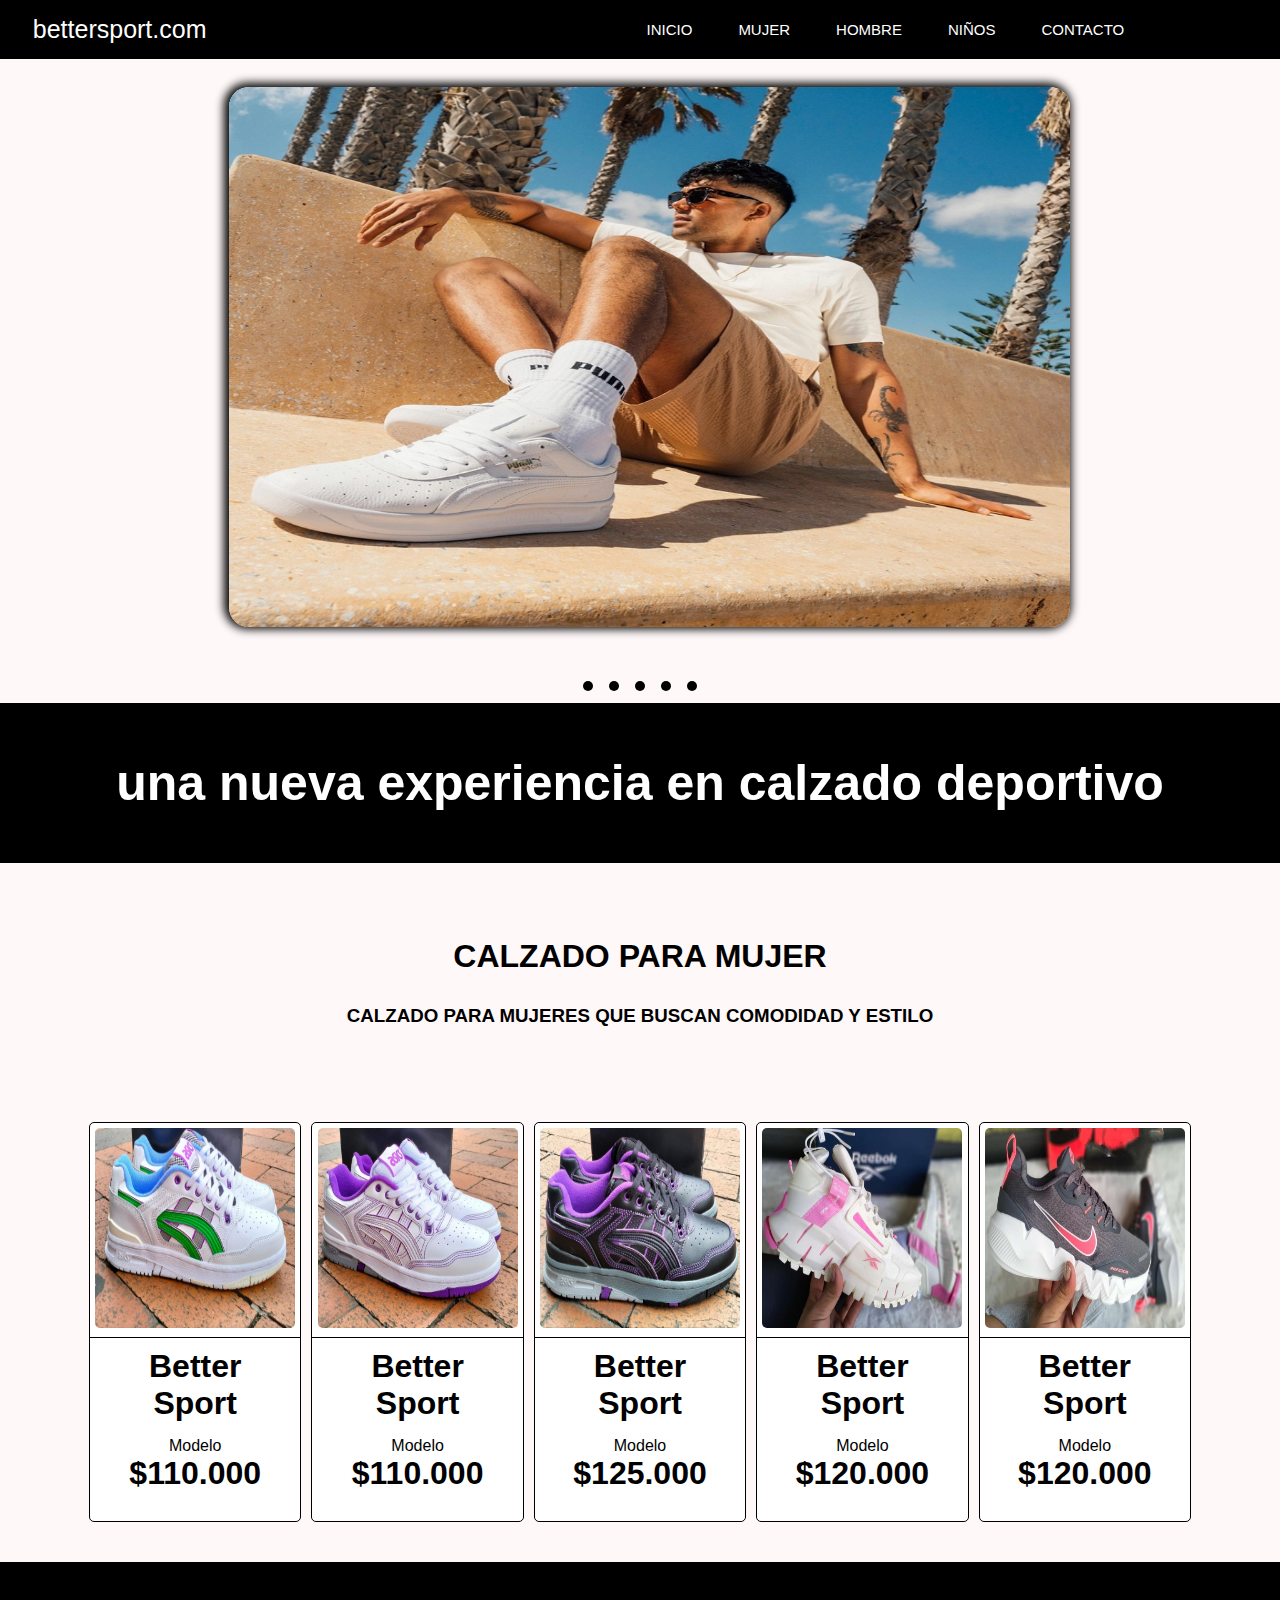
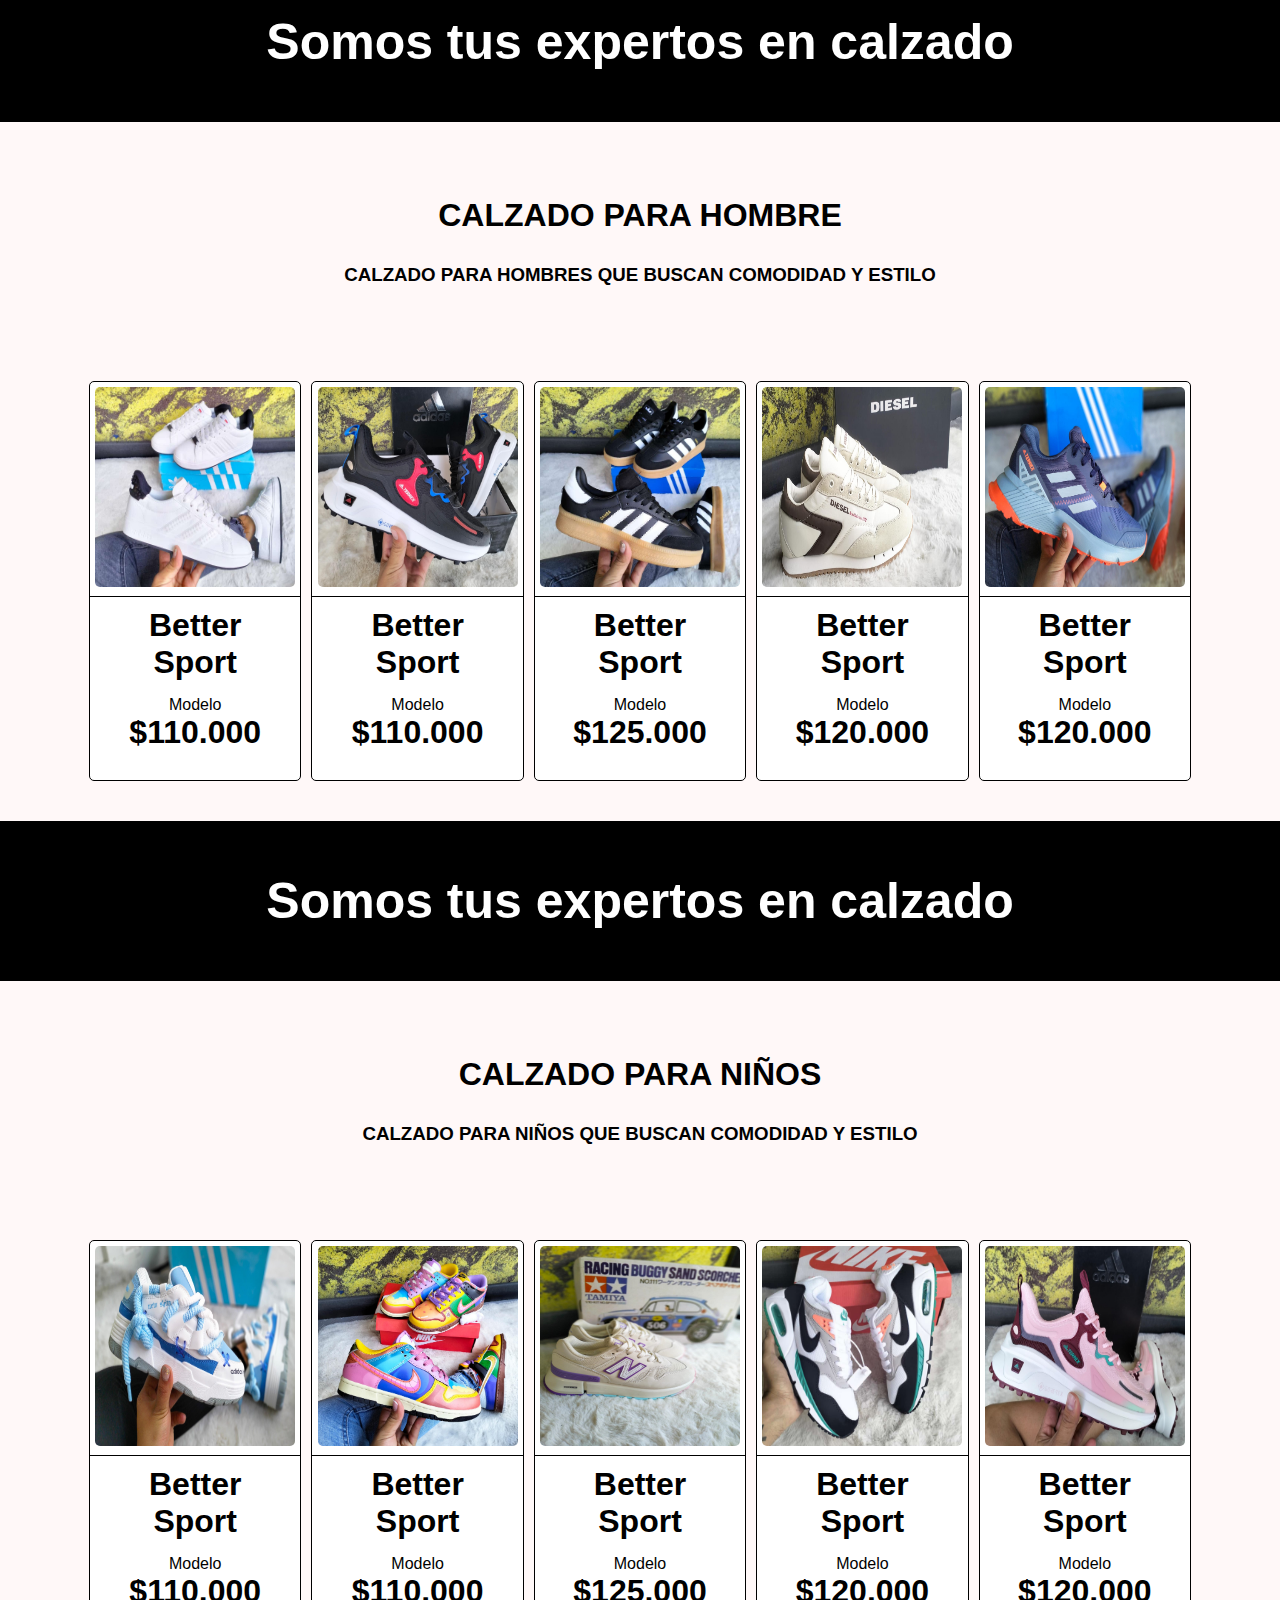
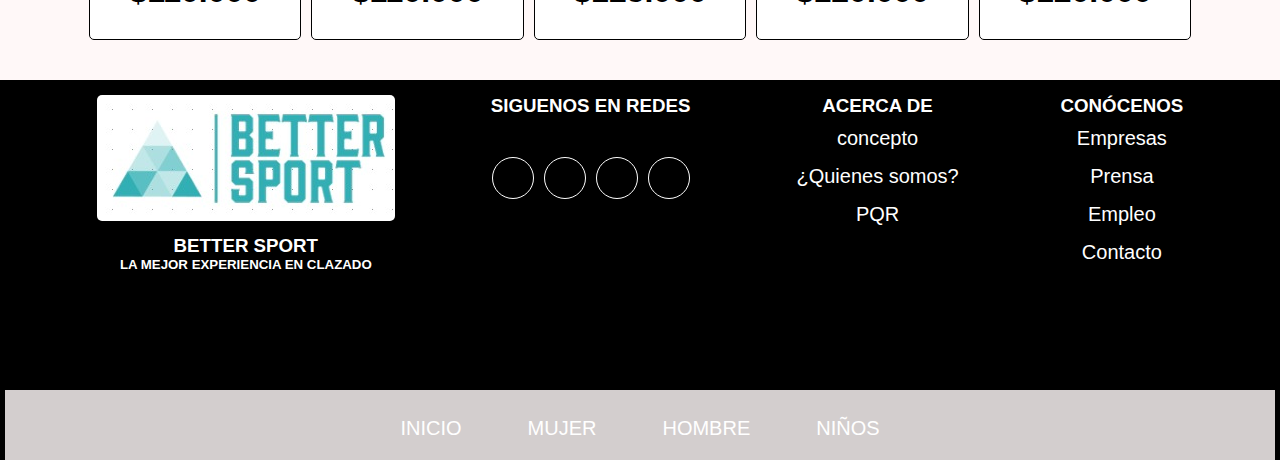
==== ejercicio better sport/index.html @ 47296e05 "Add files via upload" ====
<!DOCTYPE html>
<html lang="en">
<head>
  <meta charset="UTF-8">
  <link rel="stylesheet" href="https://fonts.cdnfonts.com/css/nunito-2"/>
  <meta name="viewport" content="width=device-width, initial-scale=1.0">
  <link rel="stylesheet" href="main.css" type="text/css" />
  <script defer src="carru.js" ></script>
  <title>BETTER SPORT</title>
<head/>
<body>
    <div class="contenedor">
      <header>
        <div class="logo">
          <a href="#">bettersport.com</a>
        </div>
          <nav class="nav">
            <ul>
              <li><a href="#banner-i">INICIO</a></li>
              <li><a href="#banner-m">MUJER</a></li>
              <li><a href="#banner-h">HOMBRE</a></li>
              <li><a href="#banner-n">NIÑOS</a></li>
              <li><a href="#banner-c">CONTACTO</a></li>
            </ul>
          </nav>
      </header>
    </div>
<!--================================================================================== 
  INICIO
===================================================================================-->
<section id="banner-i" class="banner">
  <div class="carrousel">
    <div class="grande">
        <img src="imagenes/imaguen1.jpg"  height="800"  alt="Imagen 1" class="img">
        <img src="imagenes/imaguen2.jpg"  height="800"  alt="Imagen 2" class="img">
        <img src="imagenes/imaguen3.jpg"  height="800"  alt="Imagen 2" class="img">
        <img src="imagenes/imaguen4.jpg"  height="800"  alt="Imagen 2" class="img">
        <img src="imagenes/imaguen5.jpg"  height="800"  alt="Imagen 2" class="img">
    </div>
    <ul class="puntos">
        <li class="punto activo"></li>
        <li class="punto"></li>
        <li class="punto"></li>
        <li class="punto"></li>
        <li class="punto"></li>
    </ul>
  </div>
</section>
<!--================================================================================== 
    PARALLAX
===================================================================================-->
<section class="Parallax-3">
  <div>
    <h1> una nueva experiencia en calzado deportivo</h1>
  </div>        
</section>
<!--================================================================================== 
    ESTILO BANNER MUJERES
===================================================================================-->
<section id="banner-m" class="banner">
  <div class="mujer">
    <h1>CALZADO PARA MUJER</h1>
    <h3>CALZADO PARA MUJERES QUE BUSCAN COMODIDAD Y ESTILO</h3>
  </div>
  <div class="contenido-banner">
    <div class="Productos">
      <div class="img">
      <img src="imagenes/foto-1.jpg" alt="">
      </div>
      <div class="datos">
        <h1 class="marca">Better Sport</h1>
        <p>Modelo</p>
        <h1>$110.000</h1>
      </div>
    </div>
    <div class="Productos">
      <div class="img">
      <img src="imagenes/foto-2.jpg" alt="">
      </div>
      <div class="datos">
        <h1 class="marca">Better Sport</h1>
        <p>Modelo</p>
        <h1>$110.000</h1>
      </div>
    </div>
    <div class="Productos">
      <div class="img">
      <img src="imagenes/foto-3.jpg" alt="">
      </div>
      <div class="datos">
        <h1 class="marca">Better Sport</h1>
        <p>Modelo</p>
        <h1>$125.000</h1>
      </div>
    </div>
    <div class="Productos">
      <div class="img">
      <img src="imagenes/foto-4.jpg" alt="">
      </div>
      <div class="datos">
        <h1 class="marca">Better Sport</h1>
        <p>Modelo</p>
        <h1>$120.000</h1>
      </div>
    </div>
    <div class="Productos">
      <div class="img">
      <img src="imagenes/foto-5.jpg" alt="">
      </div>
      <div class="datos">
        <h1 class="marca">Better Sport</h1>
        <p>Modelo</p>
        <h1>$120.000</h1>
      </div>
    </div>
  </div>
</section>

<!--================================================================================== 
    PARALLAX
===================================================================================-->
<section class="Parallax">
  <div>
    <h1> Somos tus expertos en calzado</h1>
  </div>        
</section>
<!--================================================================================== 
    ESTILO BANNER HOMBRES
===================================================================================-->
<section id="banner-h" class="banner">
  <div class="mujer">
    <h1>CALZADO PARA HOMBRE</h1>
    <h3>CALZADO PARA HOMBRES QUE BUSCAN COMODIDAD Y ESTILO</h3>
  </div>
  <div class="contenido-banner">
    <div class="Productos">
      <div class="img">
      <img src="imagenes/foto-6.jpg" alt="">
      </div>
      <div class="datos">
        <h1 class="marca">Better Sport</h1>
        <p>Modelo</p>
        <h1>$110.000</h1>
      </div>
    </div>
    <div class="Productos">
      <div class="img">
      <img src="imagenes/foto-7.jpg" alt="">
      </div>
      <div class="datos">
        <h1 class="marca">Better Sport</h1>
        <p>Modelo</p>
        <h1>$110.000</h1>
      </div>
    </div>
    <div class="Productos">
      <div class="img">
      <img src="imagenes/foto-8.jpg" alt="">
      </div>
      <div class="datos">
        <h1 class="marca">Better Sport</h1>
        <p>Modelo</p>
        <h1>$125.000</h1>
      </div>
    </div>
    <div class="Productos">
      <div class="img">
      <img src="imagenes/foto-9.jpg" alt="">
      </div>
      <div class="datos">
        <h1 class="marca">Better Sport</h1>
        <p>Modelo</p>
        <h1>$120.000</h1>
      </div>
    </div>
    <div class="Productos">
      <div class="img">
      <img src="imagenes/foto-10.jpg" alt="">
      </div>
      <div class="datos">
        <h1 class="marca">Better Sport</h1>
        <p>Modelo</p>
        <h1>$120.000</h1>
      </div>
    </div>
  </div>
</section>
<!--================================================================================== 
    PARALLAX
===================================================================================-->
<section class="Parallax-2">
  <div>
    <h1> Somos tus expertos en calzado</h1>
  </div>        
</section>
<!--================================================================================== 
    ESTILO BANNER niños
===================================================================================-->
<section id="banner-n" class="banner">
  <div class="mujer">
      <h1>CALZADO PARA NIÑOS</h1>
      <h3>CALZADO PARA NIÑOS QUE BUSCAN COMODIDAD Y ESTILO</h3>
  </div>
  <div class="contenido-banner">
    <div class="Productos">
      <div class="img">
      <img src="imagenes/foto-11.jpg" alt="">
      </div>
      <div class="datos">
        <h1 class="marca">Better Sport</h1>
        <p>Modelo</p>
        <h1>$110.000</h1>
      </div>
    </div>
    <div class="Productos">
      <div class="img">
      <img src="imagenes/foto-12.jpg" alt="">
      </div>
      <div class="datos">
        <h1 class="marca">Better Sport</h1>
        <p>Modelo</p>
        <h1>$110.000</h1>
      </div>
    </div>
    <div class="Productos">
      <div class="img">
      <img src="imagenes/foto-13.jpg" alt="">
      </div>
      <div class="datos">
        <h1 class="marca">Better Sport</h1>
        <p>Modelo</p>
        <h1>$125.000</h1>
      </div>
    </div>
    <div class="Productos">
      <div class="img">
      <img src="imagenes/foto-14.jpg" alt="">
      </div>
      <div class="datos">
        <h1 class="marca">Better Sport</h1>
        <p>Modelo</p>
        <h1>$120.000</h1>
      </div>
    </div>
    <div class="Productos">
      <div class="img">
      <img src="imagenes/foto-15.jpg" alt="">
      </div>
      <div class="datos">
        <h1 class="marca">Better Sport</h1>
        <p>Modelo</p>
        <h1>$120.000</h1>
      </div>
    </div>
  </div>
</section>

<!--================================================================================== 
    footers
===================================================================================-->
<footer id="banner-c">
  <div class="final">
    <div class="logos">  
      <div class="acerca">
        <img src="imagenes/logo.jpg" alt=""/>
      </div>
      <div class="nombre">
        <h3>BETTER SPORT</h3>
        <h5>LA MEJOR EXPERIENCIA EN CLAZADO</h5>
      </div>
    </div>
    
    <div class="sociales">
      <h3 style="color: #fff;">SIGUENOS EN REDES</h3>
      <div class="redes">
        <a href="#"><i class="fab fa-facebook-f"></i></a>
        <a href="#"><i class="fab fa-instagram"></i></a>
        <a href="#"><i class="fa-brands fa-linkedin-in"></i></a>
        <a href="#"><i class="fab fa-twitter"></i></a>
      </div>
    </div>
    <div class="menu">
      <h3 style="color: #fff;">ACERCA DE</h3>
      <ul>
        <li><a href="#">concepto</a></li>
        <li><a href="#">¿Quienes somos?</a></li>
        <li><a href="#">PQR</a></li>
      </ul>
    </div>   
    <div class="menu">
      <h3 style="color: #fff;">CONÓCENOS</h3>
      <ul>
        <li><a href="#">Empresas</a></li>
        <li><a href="#">Prensa</a></li>
        <li><a href="#">Empleo</a></li>
        <li><a href="#">Contacto</a></li>
      </ul> 
    </div>
  </div>
</footer>
<!--================================================================================== 
    final
===================================================================================-->
<div class="contenedor-1">
    <nav class="nav-2">
      <ul>
        <li><a href="#banner-i">INICIO</a></li>
        <li><a href="#banner-m">MUJER</a></li>
        <li><a href="#banner-h">HOMBRE</a></li>
        <li><a href="#banner-n">NIÑOS</a></li>
      </ul>
    </nav>
</div> 
  </body>
</html>
---- ejercicio better sport/main.css ----
/* General Styles */
* {
  box-sizing: border-box;
  font-family: 'Nunito', sans-serif;
  margin: 0;
  padding: 0;
}

html {
  background-color: #000000;
  scroll-behavior: smooth;
}

/* Header Styles */
.contenedor {
  background-color: #000000;
  position: fixed;
  width: 100%;
  top: 0;
  left: 0;
  z-index: 99;
}

.contenedor header {
  max-width: 98%;
  margin: auto;
  display: flex;
  justify-content: space-between;
  align-items: center;
  padding: 15px 20px;
}

.contenedor header .logo a {
  font-size: 25px;
  color: #ffffff;
  text-decoration: none;
}

.contenedor header ul {
  display: flex;
  list-style: none;
  margin-right: 100px;
}

.contenedor header nav ul li a {
  font-size: 15px;
  color: rgb(255, 255, 255);
  margin: 0 20px;
  padding: 3px;
  transition: .1s;
  text-decoration: none;
}

.contenedor header nav ul li a:hover {
  color: #ffffff;
  border-bottom: solid 3px #ffffff;
}

/* Carousel Styles */
.carrousel {
  width: 70%;
  margin: 50px auto 0;
  padding: 5px;
  overflow: hidden;
}

.carrousel .grande {
  width: 500%;
  display: flex;
  flex-flow: row nowrap;
  justify-content: space-between;
  align-items: center;
  padding: 2em;
  transition: all .5s ease;
  transform: translateX(0%);
}

.carrousel .img {
  width: calc(100% / 5 - 2em);
  max-height: 60vh;
  border-radius: 20px;
  box-shadow: -2px -1px 10px 3px rgb(0, 0, 0);
}

.carrousel .puntos {
  list-style: none;
  width: 100%;
  margin: 1em 0 0;
  padding: .4em;
  display: flex;
  justify-content: center;
  align-items: center;
}

.carrousel .punto {
  width: 10px;
  height: 10px;
  margin: 0 8px;
  border-radius: 100%;
  background-color: rgb(0, 0, 0);
}

.carrousel .punto.activo {
  background-color: rgb(0, 0, 0);
}

/* Banner Styles */
.banner {
  margin-top: 5px;
  background: #fff8f8;
  height: 20%;
  color: #000000;
  display: block;
  text-align: center;
}

.banner .mujer {
  padding: 40px;
}

.banner .mujer h1 {
  padding: 15px;
  color: #000000;
  margin-top: 20px;
}

.banner .mujer h3 {
  padding: 15px;
}

.banner .contenido-banner {
  display: flex;
  justify-content: space-evenly;
  padding: 20px;
  max-width: 90%;
  height: 90%;
  margin: auto;
  text-align: center;
  border-radius: 40px;
}

.contenido-banner .Productos {
  background-color: #ffffff;
  width: 250px;
  height: 400px;
  margin: 20px 5px;
  border-radius: 5px;
  border: 1px solid #000;
  text-align: center;
}

.contenido-banner .Productos .img img {
  width: 95%;
  height: 200px;
  border-radius: 5px;
  margin: 5px;
}

.contenido-banner .Productos .datos {
  border-top: 1px solid #000;
  color: #000000;
  padding: 10px 15px;
}

.contenido-banner .Productos .datos .marca {
  padding-bottom: 15px;
  color: #000000;
}

/* Parallax Styles */
.Parallax, .Parallax-2, .Parallax-3 {
  clear: both;
  width: 100%;
  height: 150px;
  margin-top: 5px;
  background-size: cover;
  background-position: center top;
}

.Parallax {
  background: none;
  background-color: #000000; /* Color de fondo negro */
}

.Parallax-2 {
  background: none;
  background-color: #000000; /* Color de fondo negro */
}

.Parallax-3 {
  background: none;
  background-color: #000000; /* Color de fondo negro */
}

.Parallax, .Parallax-2, .Parallax-3 {
  clear: both;
  width: 100%;
  height: 150px;
  margin-top: 5px;
  background-size: cover;
  background-position: center top;
  display: flex;
  justify-content: center; /* Centra horizontalmente */
  align-items: center;    /* Centra verticalmente */
}

.Parallax h1, .Parallax-2 h1, .Parallax-3 h1 {
  color: #ffffff;
  font-size: 50px;
  margin: 0;
  text-align: center;
}

/* Footer Styles */
.final {
  background-color: rgba(0, 0, 0, 0.8);
  height: 300px;
  max-width: 100%;
  margin: 5px;
  display: flex;
  justify-content: space-evenly;
}

.final .logos, .final .menu, .final .sociales {
  max-width: calc(100% / 4 - 5px);
  text-align: center;
  margin-top: 10px;
}

.final .logos .acerca img {
  border-radius: 5px;
  margin-bottom: 10px;
}

.final .logos .nombre h3, .final .logos .nombre h5 {
  color: #ffffff;
}

.final .menu h2 {
  color: rgb(255, 255, 255);
}

.final .menu ul li {
  list-style: none;
  padding: 5px;
  margin: 5px;
}

.final .menu ul li a {
  text-decoration: none;
  color: rgb(255, 255, 255);
  font-size: 20px;
}

.final .menu ul li a:hover {
  color: #ffffff;
  border-bottom: solid 3px #ffffff;
}

.final .sociales .redes {
  display: flex;
  justify-content: space-evenly;
}

.final .sociales .redes a i {
  color: #ffffff;
  display: inline-block;
  border: 1px solid #ffffff;
  border-radius: 100%;
  width: 42px;
  height: 42px;
  line-height: 42px;
  margin: 40px 5px;
  font-size: 20px;
}

.final .sociales .redes a i:hover {
  color: #ffffff;
  border: 1px solid #ffffff;
}

/* Additional Styles */
.contenedor-1 {
  background-color: rgb(211, 206, 206);
  max-width: 100%;
  height: 70px;
  margin: 0 5px;
  display: flex;
  justify-content: center;
}

.contenedor-1 ul {
  display: flex;
  list-style: none;
  margin-top: 5%;
}

.contenedor-1 nav ul li a {
  font-size: 20px;
  color: rgb(255, 255, 255);
  margin: 0 30px;
  padding: 3px;
  transition: .1s;
  text-decoration: none;
}

.contenedor-1 nav ul li a:hover {
  color: #9e1030;
  border-bottom: solid 3px #9e1030;
}
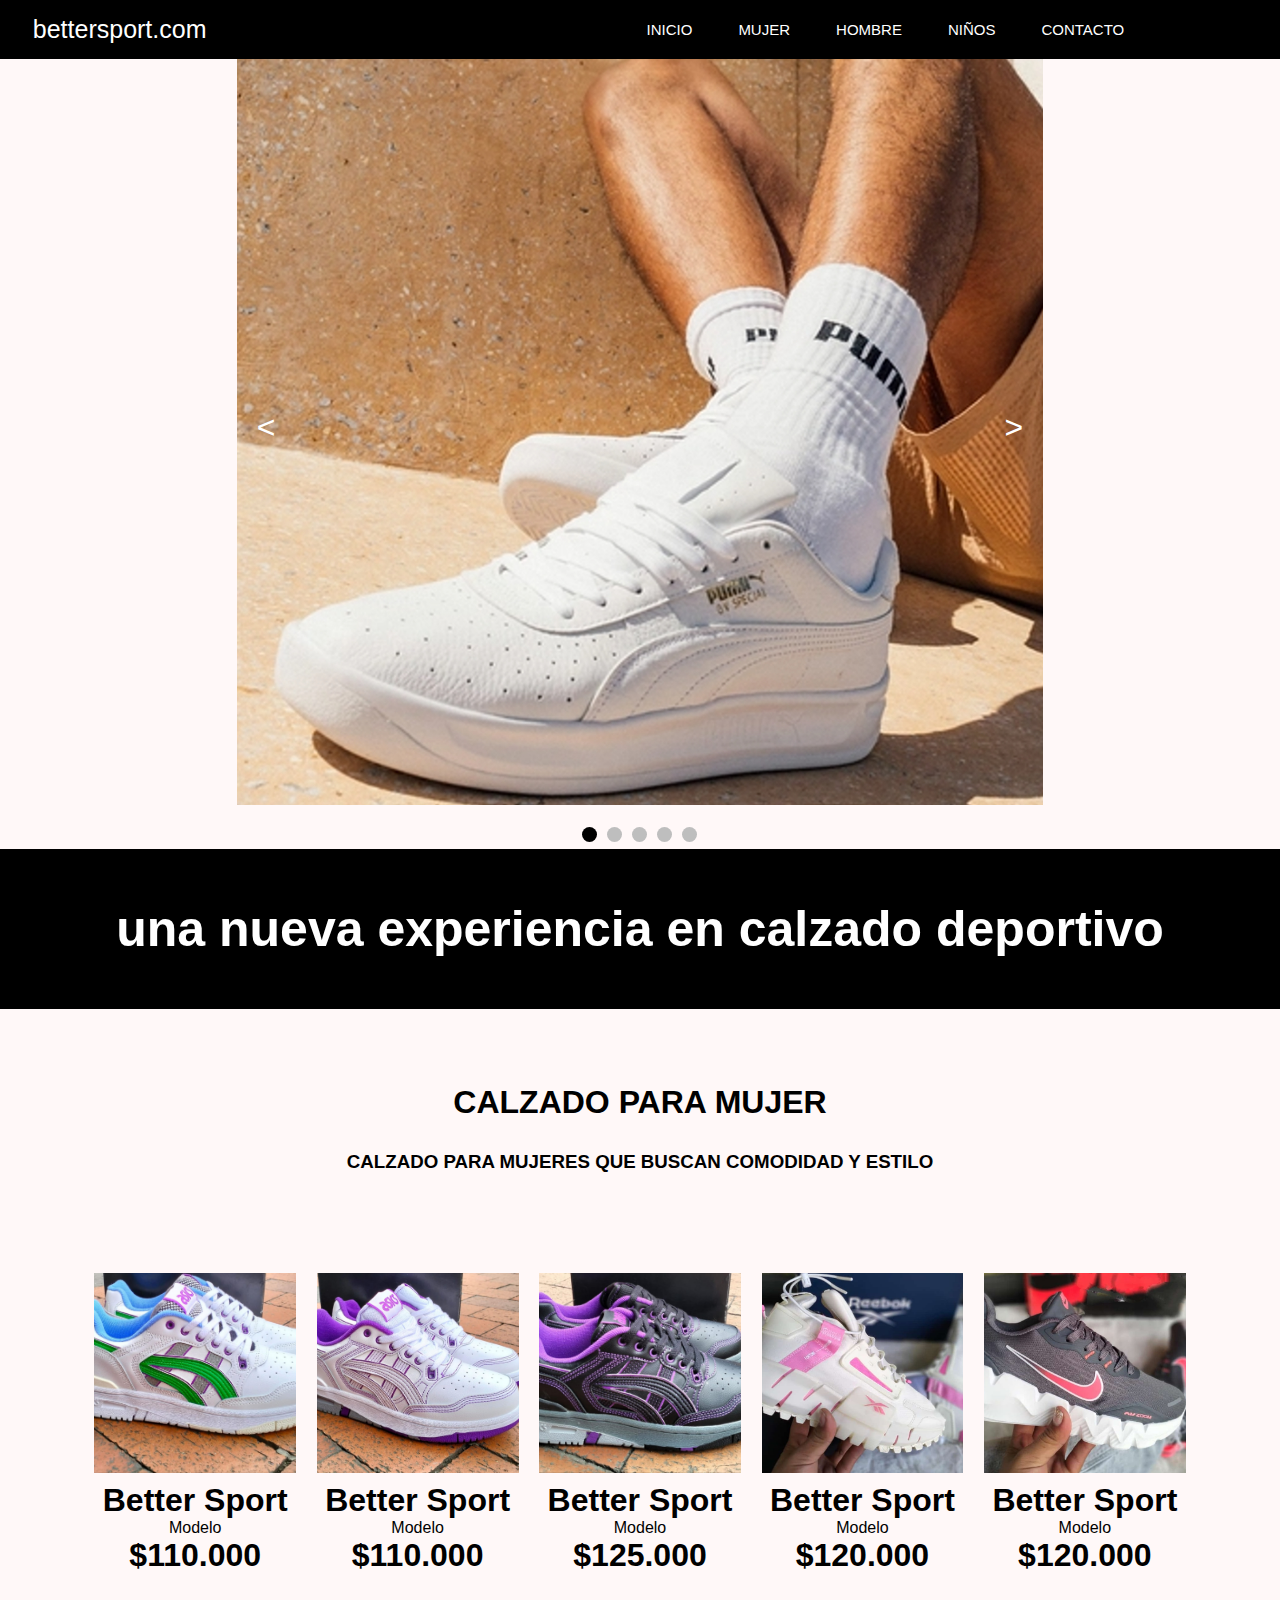
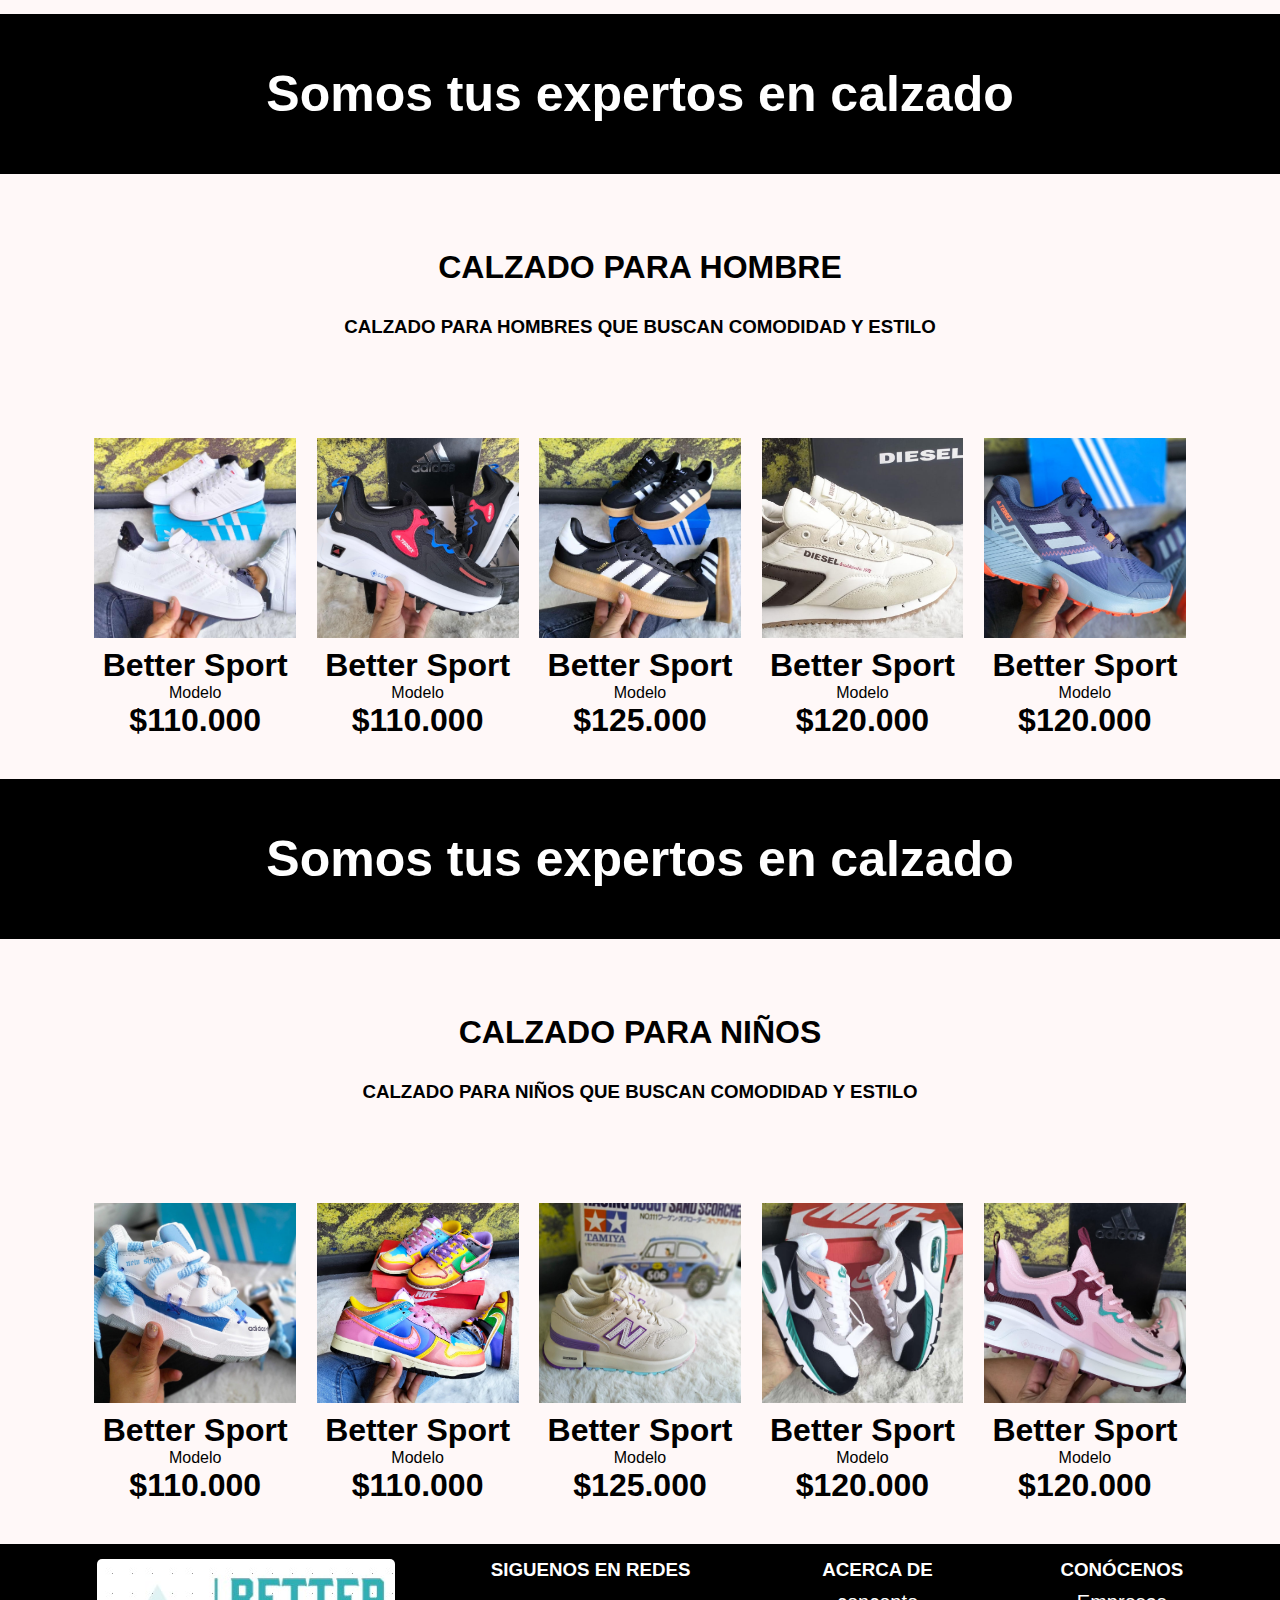
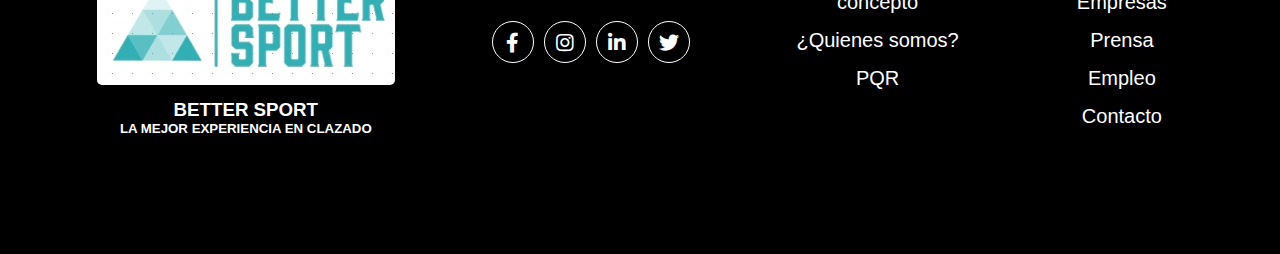
==== commit 3d4e7000: "Add files via upload" ====
--- a/ejercicio better sport/index.html
+++ b/ejercicio better sport/index.html
@@ -3,6 +3,7 @@
 <head>
   <meta charset="UTF-8">
   <link rel="stylesheet" href="https://fonts.cdnfonts.com/css/nunito-2"/>
+  <link rel="stylesheet" href="https://cdnjs.cloudflare.com/ajax/libs/font-awesome/5.15.4/css/all.min.css">
   <meta name="viewport" content="width=device-width, initial-scale=1.0">
   <link rel="stylesheet" href="main.css" type="text/css" />
   <script defer src="carru.js" ></script>
@@ -44,6 +45,8 @@
         <li class="punto"></li>
         <li class="punto"></li>
     </ul>
+    <div class="arrow arrow-left">&lt;</div>
+    <div class="arrow arrow-right">&gt;</div>
   </div>
 </section>
 <!--================================================================================== 
@@ -271,11 +274,11 @@
     </div>
     
     <div class="sociales">
-      <h3 style="color: #fff;">SIGUENOS EN REDES</h3>
+      <h3 style="color: #ffffff;">SIGUENOS EN REDES</h3>
       <div class="redes">
         <a href="#"><i class="fab fa-facebook-f"></i></a>
         <a href="#"><i class="fab fa-instagram"></i></a>
-        <a href="#"><i class="fa-brands fa-linkedin-in"></i></a>
+        <a href="#"><i class="fab fa-linkedin-in"></i></a>
         <a href="#"><i class="fab fa-twitter"></i></a>
       </div>
     </div>
@@ -297,19 +300,6 @@
       </ul> 
     </div>
   </div>
-</footer>
-<!--================================================================================== 
-    final
-===================================================================================-->
-<div class="contenedor-1">
-    <nav class="nav-2">
-      <ul>
-        <li><a href="#banner-i">INICIO</a></li>
-        <li><a href="#banner-m">MUJER</a></li>
-        <li><a href="#banner-h">HOMBRE</a></li>
-        <li><a href="#banner-n">NIÑOS</a></li>
-      </ul>
-    </nav>
-</div> 
+</footer> 
   </body>
 </html>
--- a/ejercicio better sport/main.css
+++ b/ejercicio better sport/main.css
@@ -58,28 +58,40 @@
 
 /* Carousel Styles */
 .carrousel {
-  width: 70%;
-  margin: 50px auto 0;
-  padding: 5px;
+  width: 63%;
+  margin: 0 auto;
   overflow: hidden;
+  position: relative;
 }
 
 .carrousel .grande {
-  width: 500%;
-  display: flex;
-  flex-flow: row nowrap;
-  justify-content: space-between;
-  align-items: center;
-  padding: 2em;
-  transition: all .5s ease;
-  transform: translateX(0%);
-}
-
-.carrousel .img {
-  width: calc(100% / 5 - 2em);
-  max-height: 60vh;
-  border-radius: 20px;
-  box-shadow: -2px -1px 10px 3px rgb(0, 0, 0);
+  display: flex;
+  transition: transform 0.5s ease;
+  width: 100%;
+}
+
+.carrousel .img-container {
+  flex: 0 0 100%;
+  width: 100%;
+  padding-top: 56.25%; /* 16:9 aspect ratio */
+  position: relative;
+  overflow: hidden;
+  box-sizing: border-box;
+  padding-right: 20px; /* Add spacing between slides */
+}
+
+.carrousel .img-container:last-child {
+  padding-right: 0; /* Remove padding from the last slide */
+}
+
+.carrousel .img-container img {
+  position: absolute;
+  top: 0;
+  left: 0;
+  width: calc(100% - 20px); /* Adjust image width to account for padding */
+  height: 100%;
+  object-fit: contain;
+  object-position: center;
 }
 
 .carrousel .puntos {
@@ -92,16 +104,44 @@
   align-items: center;
 }
 
-.carrousel .punto {
-  width: 10px;
-  height: 10px;
-  margin: 0 8px;
-  border-radius: 100%;
-  background-color: rgb(0, 0, 0);
-}
-
-.carrousel .punto.activo {
-  background-color: rgb(0, 0, 0);
+.carrousel .puntos .punto {
+  width: 15px;
+  height: 15px;
+  background-color: #bebebe;
+  border-radius: 50%;
+  margin: 0 5px;
+  cursor: pointer;
+  transition: background-color 0.3s ease;
+}
+
+.carrousel .puntos .punto.activo {
+  background-color: #000000;
+}
+
+.carrousel .arrow {
+  position: absolute;
+  top: 50%;
+  transform: translateY(-50%);
+  background-color: transparent;
+  color: white;
+  border: none;
+  font-size: 2rem;
+  cursor: pointer;
+  z-index: 10;
+  padding: 10px;
+  transition: background-color 0.3s;
+}
+
+.carrousel .arrow-left {
+  left: 10px;
+}
+
+.carrousel .arrow-right {
+  right: 10px;
+}
+
+.carrousel .arrow:hover {
+  background-color: black;
 }
 
 /* Banner Styles */
@@ -140,31 +180,26 @@
 }
 
 .contenido-banner .Productos {
-  background-color: #ffffff;
   width: 250px;
-  height: 400px;
   margin: 20px 5px;
-  border-radius: 5px;
-  border: 1px solid #000;
   text-align: center;
 }
 
 .contenido-banner .Productos .img img {
   width: 95%;
   height: 200px;
-  border-radius: 5px;
   margin: 5px;
+  object-fit: cover; /* Ensures the image covers the container without stretching */
+  transition: transform 0.3s ease, box-shadow 0.3s ease; /* Smooth transition for transform and box-shadow */
+}
+
+.contenido-banner .Productos .img img:hover {
+  transform: translateY(-10px); /* Pushes the image slightly forward */
+  box-shadow: 0 10px 20px rgba(0, 0, 0, 0.3); /* Adds a small shadow */
 }
 
 .contenido-banner .Productos .datos {
-  border-top: 1px solid #000;
-  color: #000000;
-  padding: 10px 15px;
-}
-
-.contenido-banner .Productos .datos .marca {
-  padding-bottom: 15px;
-  color: #000000;
+  color: #000;
 }
 
 /* Parallax Styles */
@@ -272,11 +307,11 @@
   line-height: 42px;
   margin: 40px 5px;
   font-size: 20px;
+  text-align: center;
 }
 
 .final .sociales .redes a i:hover {
-  color: #ffffff;
-  border: 1px solid #ffffff;
+  color: #ccc;
 }
 
 /* Additional Styles */
@@ -288,23 +323,3 @@
   display: flex;
   justify-content: center;
 }
-
-.contenedor-1 ul {
-  display: flex;
-  list-style: none;
-  margin-top: 5%;
-}
-
-.contenedor-1 nav ul li a {
-  font-size: 20px;
-  color: rgb(255, 255, 255);
-  margin: 0 30px;
-  padding: 3px;
-  transition: .1s;
-  text-decoration: none;
-}
-
-.contenedor-1 nav ul li a:hover {
-  color: #9e1030;
-  border-bottom: solid 3px #9e1030;
-}
